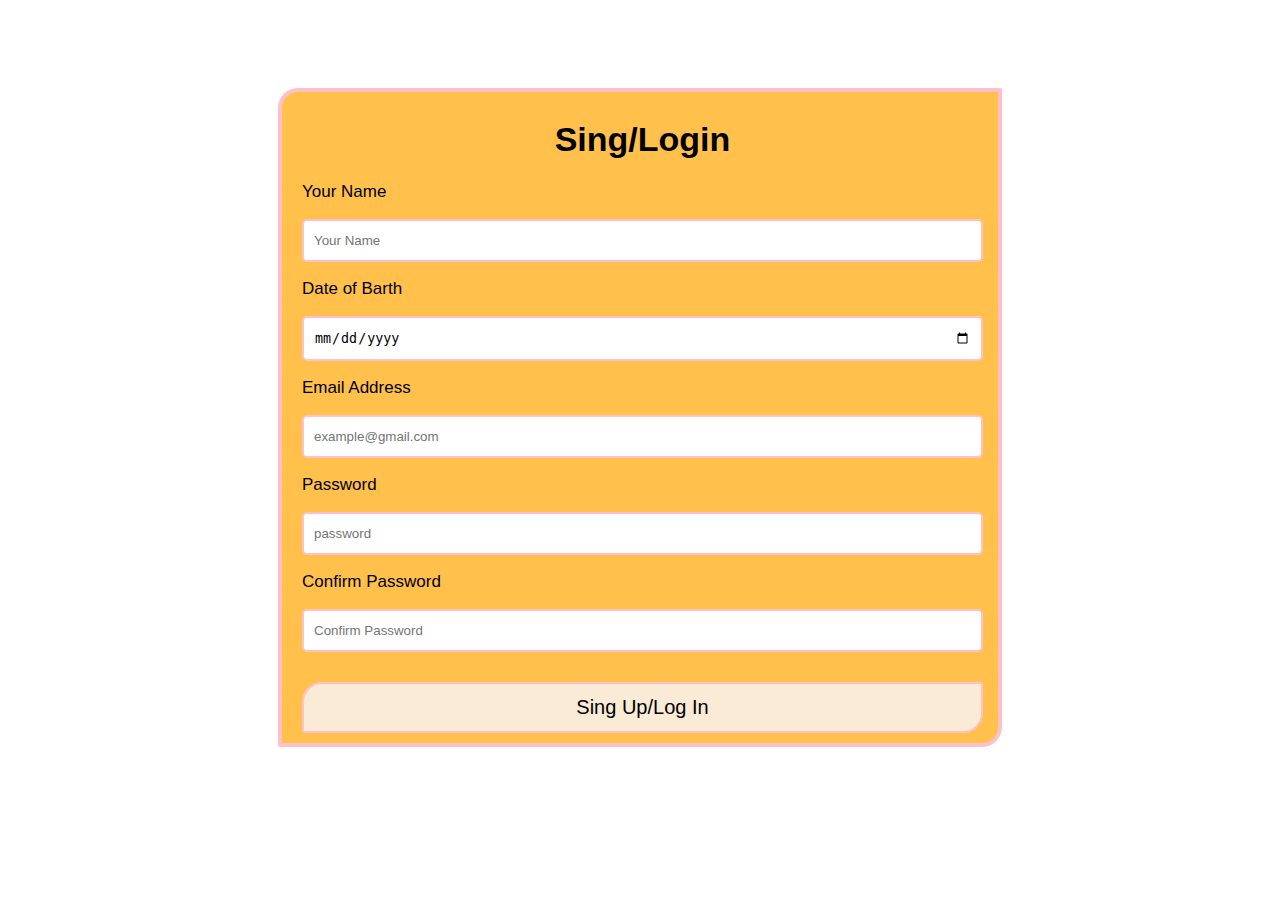
==== form2.html @ 2355bac1 "first commit" ====
<!DOCTYPE html>
<html lang="en">
<head>
    <meta charset="UTF-8">
    <meta http-equiv="X-UA-Compatible" content="IE=edge">
    <meta name="viewport" content="width=device-width, initial-scale=1.0">
    <title>form 2</title>
    <link rel="stylesheet" href="css/form2.css">
</head>
<body>
    <div class="formbox">
        <form action="#" method="get">
            <div class="card">

                <h1>Sing/Login</h1>

                <p>Your Name</p>
                <input type="text" name="name" id="name"  placeholder="Your Name">

                <p>Date of Barth</p>
                <input type="date" name="date" id="date">

                <p>Email Address</p>
                <input type="email" name="email" id="emali" placeholder="example@gmail.com">
                
                <p>Password</p>
                <input type="password" name="pass" id="psss" placeholder="password">

                <p>Confirm Password</p>
                <input type="password" name="pass" id="pass" placeholder="Confirm Password">

                <input type="submit" value="Sing Up/Log In">
            </div>
        </form>
    </div>
    
</body>
</html>
---- css/form2.css ----
*{
    box-sizing: border-box;

}
body{
    font-family: 'Gill Sans', 'Gill Sans MT', Calibri, 'Trebuchet MS', sans-serif;
    font-size: 17px;
    padding: 20px;
}
.formbox{
    background-color: rgba(255, 166, 0, 0.701);
    padding: 5px 15px 10px 20px;
    border: 4px solid pink;
    border-radius: 20px 2px;
    margin: 60px 250px 20px 250px ;
}
input{
    width: 100%;
    padding: 12px 10px;
    border: 2px solid pink;
    border-radius: 5px;

}
input[type="submit"]{
    margin-top: 30px;
    font-weight: 600px;
    border-radius: 20px 2px;
    font-size: 20px;
    background-color: antiquewhite;
    cursor: pointer;
}
input[type="submit"]:hover{
    background-color: #77A1D3;
}
h1{
    text-align: center;
    
}
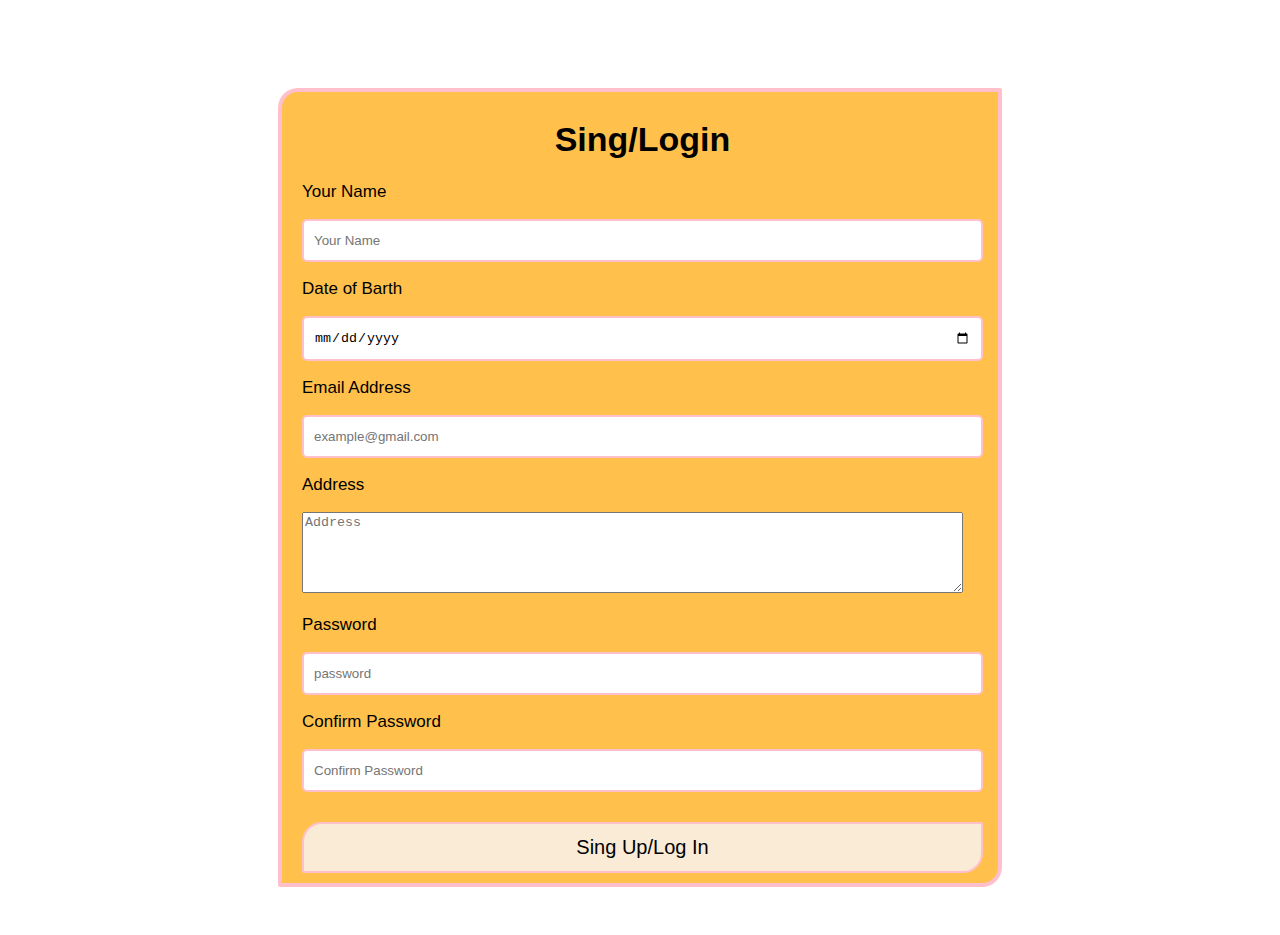
==== commit 7822211c: "new add" ====
--- a/form2.html
+++ b/form2.html
@@ -23,6 +23,9 @@
                 <p>Email Address</p>
                 <input type="email" name="email" id="emali" placeholder="example@gmail.com">
                 
+                <p>Address</p>
+                <textarea name="address" id="address" cols="80" rows="5" placeholder="Address"></textarea>
+        
                 <p>Password</p>
                 <input type="password" name="pass" id="psss" placeholder="password">
 
